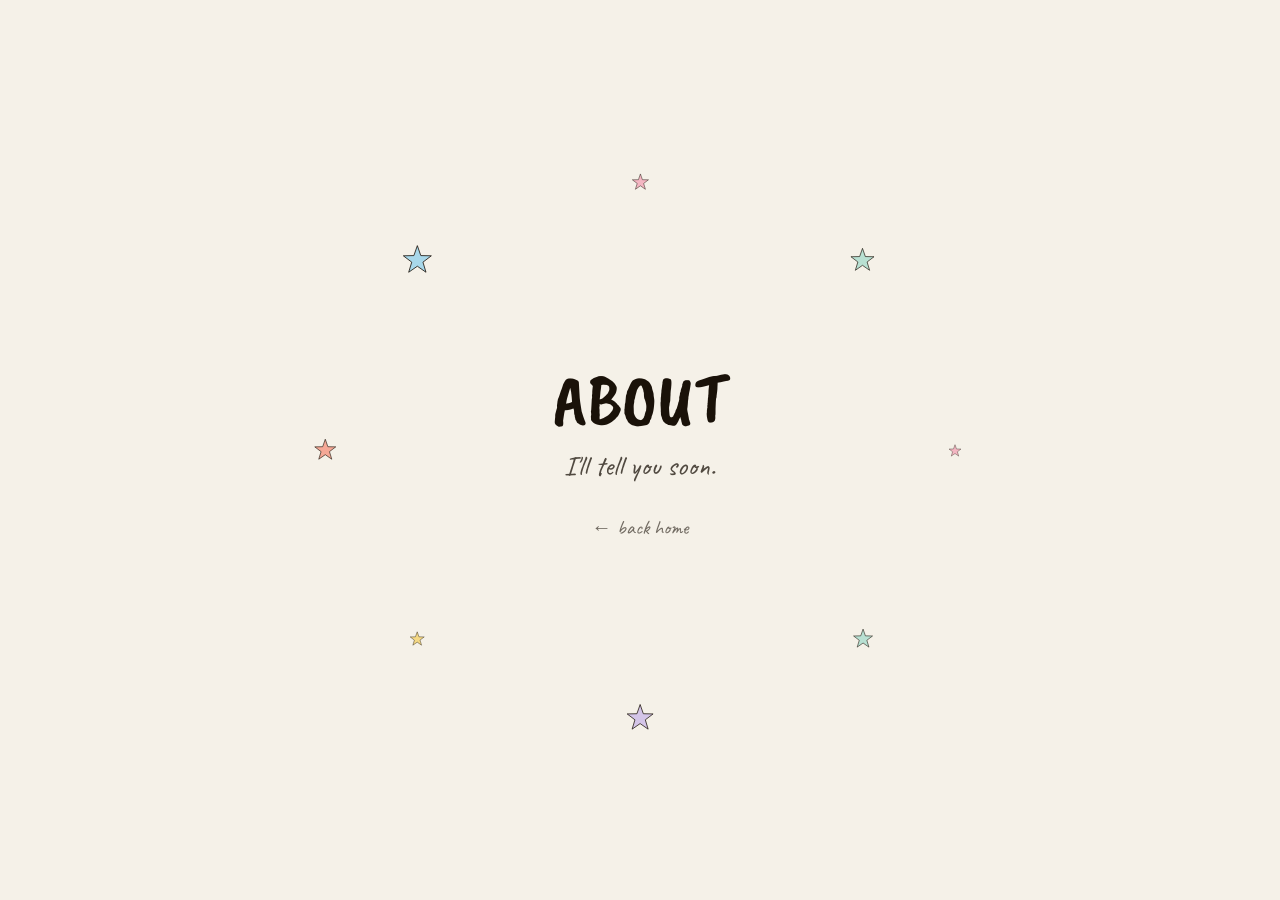
==== about/index.html @ 20982b91 "Accessibility basics - Viewport: remove user-scalable=no (homepage, socials, puppet-garbage,   onlyf" ====
<!DOCTYPE html>
<html lang="en">
<head>
<meta charset="UTF-8">
<meta name="viewport" content="width=device-width, initial-scale=1.0">
<title>ABOUT, Arlena Marie</title>
<meta name="description" content="I'll tell you soon.">
 <link rel="icon" href="/favicon.ico" sizes="48x48">
 <link rel="icon" href="/images/favicon-32.png" type="image/png" sizes="32x32">
 <link rel="icon" href="/images/favicon-192.png" type="image/png" sizes="192x192">
 <link rel="apple-touch-icon" href="/apple-touch-icon.png">
<link rel="preload" as="font" type="font/woff2" href="/assets/fonts/caveat-latin.woff2" crossorigin>
<link rel="preload" as="font" type="font/woff2" href="/assets/fonts/caveat-brush-latin.woff2" crossorigin>
<link rel="stylesheet" href="/assets/site.css">
<style>
  body {
    display:flex; flex-direction:column;
    align-items:center; justify-content:center;
    color:var(--ink);
    text-align:center; padding:2rem;
  }
  .page-name {
    font-family:'Caveat Brush',cursive;
    font-size:clamp(40px,10vw,72px);
    line-height:1.1; margin-bottom:0.5rem;
  }
  .tagline {
    font-size:clamp(18px,4vw,28px);
    opacity:0.75; margin-bottom:2rem;
  }
  .back {
    font-size:clamp(16px,3vw,20px);
    color:var(--ink); text-decoration:none;
    opacity:0.6; transition:opacity 0.2s;
  }
  .back:hover { opacity:1; }
  .content { position:relative; z-index:1; }
</style>
</head>
<body>
<main>

<div class="orbit-anchor"><div class="orbit-ring" id="orbitRing"></div></div>

<div class="content">
  <div class="page-name" id="pageName"></div>
  <p class="tagline">I'll tell you soon.</p>
  <a href="/" class="back">← back home</a>
</div>

</main>

<script src="/assets/site.js"></script>
<script>
/* ── Page config: stub page (about, bar-art, drinks-at-the-bar, the-never-ending-hero) ── */
Site.title(document.getElementById('pageName'), 'ABOUT', {
  step: 0.13, rot: '5deg', lift: '3px', spd: '2.4s',
  space: { html: '&nbsp;', width: '0.3em', animate: true },
});

/* 8 stars, ellipse 35% of the shorter viewport side by 85% of that, sized 14 to 36 px.
   Positions are set once at load (no resize relayout), as before. */
const r = Math.min(window.innerWidth, window.innerHeight) * 0.35;
Site.orbit(document.getElementById('orbitRing'), {
  count: 8,
  duration: '55s',
  position: 'fixed',
  z: 0,
  item: i => {
    const sz = 14 + ((i * 37) % 100) / 100 * 22;
    return { sz, node: Site.star(sz, Site.palette.stars[i % 6]) };
  },
  radius: () => ({ rx: r, ry: r * 0.85 }),
  relayout: false,
});
</script>
</body>
</html>
---- assets/site.css ----
/* Shared styles for every page on arlenamarie.com.
   Per-page differences (background, orbit speed, wiggle size, glow color)
   are CSS custom properties. Pages set --page-bg in their own <style>;
   site.js sets the orbit and title variables from each page's config. */

/* ── Fonts (self-hosted, Latin subset from Google Fonts, SIL OFL 1.1) ──
   Licences: /assets/fonts/OFL-Caveat.txt and OFL-CaveatBrush.txt.
   Every page preloads both files from its <head>; keep those paths in sync.
   Caveat is a variable font, so one file covers weights 400 to 700. */
@font-face {
  font-family: 'Caveat';
  font-style: normal;
  font-weight: 400 700;
  font-display: swap;
  src: url(/assets/fonts/caveat-latin.woff2) format('woff2');
}

@font-face {
  font-family: 'Caveat Brush';
  font-style: normal;
  font-weight: 400;
  font-display: swap;
  src: url(/assets/fonts/caveat-brush-latin.woff2) format('woff2');
}

/* ── Palette ── */
:root {
  --cream: #f5f1e8;
  --ink: #1a1209;
  --star-1: #f4b6c2;
  --star-2: #b8e0d2;
  --star-3: #d4c5e8;
  --star-4: #f5d985;
  --star-5: #f5a896;
  --star-6: #a8d8ea;
  --page-bg: var(--cream);
}

/* ── Base ── */
*, *::before, *::after { margin: 0; padding: 0; box-sizing: border-box; }

html, body {
  height: 100%;
  background: var(--page-bg);
}

body { font-family: 'Caveat', cursive; }

/* <picture> only picks WebP or the PNG fallback; it adds no box of its own,
   so the <img> lays out exactly as if it were unwrapped */
picture { display: contents; }

/* <main> marks the page content for assistive tech without adding a box,
   so each page's own body layout (flex centering) applies as before */
main { display: contents; }

/* ── Wiggle title ──
   Letters are built by Site.title(). Each page sets --wiggle-rot, --wiggle-lift
   and --wiggle-spd on the title element. Add .glow to the title for the
   pulsing text-shadow (colors in --glow and --glow-faint). */
.wiggle-letter {
  display: inline-block;
  animation: wiggle var(--wiggle-spd, 2.4s) ease-in-out infinite;
  animation-delay: var(--d, 0s);
}

.glow .wiggle-letter {
  animation:
    wiggle var(--wiggle-spd, 3s) ease-in-out infinite,
    glow var(--wiggle-spd, 3s) ease-in-out infinite;
  animation-delay: var(--d, 0s);
}

@keyframes wiggle {
  0%, 100% { transform: rotate(calc(var(--wiggle-rot, 5deg) * -1)) translateY(0); }
  50%      { transform: rotate(var(--wiggle-rot, 5deg)) translateY(calc(var(--wiggle-lift, 4px) * -1)); }
}

@keyframes glow {
  0%, 100% {
    text-shadow:
      0 0 6px var(--glow),
      0 0 12px var(--glow),
      0 0 18px var(--glow);
  }
  50% {
    text-shadow:
      0 0 12px var(--glow),
      0 0 24px var(--glow),
      0 0 40px var(--glow),
      0 0 60px var(--glow-faint);
  }
}

/* ── Orbit ──
   Markup: .orbit-anchor > .orbit-ring > .orbit-item (items added by Site.orbit()).
   The ring spins and each item counter-spins so it stays upright.
   site.js sets --orbit-position, --orbit-z and --orbit-duration per page. */
.orbit-anchor {
  position: var(--orbit-position, fixed);
  top: 50%;
  left: 50%;
  z-index: var(--orbit-z, 1);
  pointer-events: none;
}

.orbit-ring { animation: orbit-spin var(--orbit-duration, 50s) linear infinite; }

.orbit-item {
  position: absolute;
  animation: orbit-unspin var(--orbit-duration, 50s) linear infinite;
}

@keyframes orbit-spin { to { transform: rotate(360deg); } }
@keyframes orbit-unspin { to { transform: rotate(-360deg); } }

/* ── World orbit (homepage, GSAP) ──
   Markup: .orbit-world > .orbit-slot > .orbit-star (added by Site.worldOrbit()).
   Each slot covers .world, so translate(%) on it is a percent of .world. */
.orbit-world {
  position: absolute;
  inset: 0;
  z-index: 1;
  pointer-events: none;
}

.orbit-slot {
  position: absolute;
  inset: 0;
  display: flex;
  align-items: center;
  justify-content: center;
}

.orbit-star svg { display: block; }

/* Letters animated by GSAP get no keyframe wiggle */
[data-motion="gsap"] .wiggle-letter { animation: none; }

/* ── Intro: starting state until the GSAP timeline animates it ──
   html.intro is set in the page <head> (skipped for reduced motion) and
   removed by site.js if GSAP does not arrive within 3 s.
   Stars and letters start hidden. Tiles start visible at half size, so
   they paint on first render (this is what keeps LCP fast). */
.intro .orbit-star,
.intro [data-motion="gsap"] .wiggle-letter { opacity: 0; }
.intro .tile-body { scale: 0.5; }

/* ── Nav tiles (homepage) ──
   .tile owns position (translate) and hover (scale via --s). GSAP transforms only
   the inner .tile-body, because GSAP folds an element's translate/scale
   properties into its own transform and would freeze -50% as pixels. */
.tile {
  position: absolute;
  display: flex;
  flex-direction: column;
  align-items: center;
  text-decoration: none;
  z-index: 5;
  --s: 1;       /* hover scale, tweened by Site.hover() */
  --swap: 0;    /* 0 = idle icon, 1 = hover icon and label dropped 2 px */
  scale: var(--s);
}

/* Until gsap loads (or if it never does): same end states, no tween */
html:not(.motion) .tile:hover { --s: 1.12; --swap: 1; }

.tile-body {
  display: flex;
  flex-direction: column;
  align-items: center;
}

.tile-img {
  position: relative;
  width: clamp(60px, 14vmin, 140px);
  height: clamp(60px, 14vmin, 140px);
}

.tile-img img {
  position: absolute;
  inset: 0;
  width: 100%;
  height: 100%;
  object-fit: contain;
}

.tile-img .idle  { opacity: calc(1 - var(--swap)); }
.tile-img .hover { opacity: var(--swap); }

.tile-label {
  margin-top: 4px;
  font-family: 'Caveat', cursive;
  font-weight: 700;
  font-size: clamp(11px, 2.2vmin, 20px);
  color: var(--ink);
  text-transform: uppercase;
  letter-spacing: 0.04em;
  white-space: nowrap;
  translate: 0 calc(var(--swap) * 2px);
}

/* Hex positions (% of the .world square) */
.tile.pos-t  { top: 1%;  left: 50%; translate: -50% 0; }             /* top center */
.tile.pos-lu { top: 22%; left: 2%; }                                  /* left upper */
.tile.pos-ru { top: 22%; right: 2%; }                                 /* right upper */
.tile.pos-ll { top: 52%; left: 2%; }                                  /* left lower */
.tile.pos-rl { top: 52%; right: 2%; }                                 /* right lower */
.tile.pos-b  { bottom: 0%; left: 50%; translate: -50% 0; }          /* bottom center */

@media (max-width: 480px) {
  .tile-img {
    width: clamp(50px, 18vw, 90px);
    height: clamp(50px, 18vw, 90px);
  }
}

/* ── Back link (fixed, bottom center) ── */
.back-link {
  position: fixed;
  bottom: 24px;
  left: 50%;
  transform: translateX(-50%);
  font-family: 'Caveat', cursive;
  font-size: clamp(16px, 3vmin, 20px);
  color: var(--ink);
  text-decoration: none;
  opacity: 0.5;
  transition: opacity 0.2s;
  z-index: 30;
}

.back-link:hover { opacity: 1; }

/* ── Page transitions: native cross-document view transition ──
   Same-origin links cross-fade in 0.35 s. Browsers without support just
   navigate instantly. Off for reduced motion. */
@view-transition { navigation: auto; }

::view-transition-old(root),
::view-transition-new(root) { animation-duration: 0.35s; }

@media (prefers-reduced-motion: reduce) {
  @view-transition { navigation: none; }
}
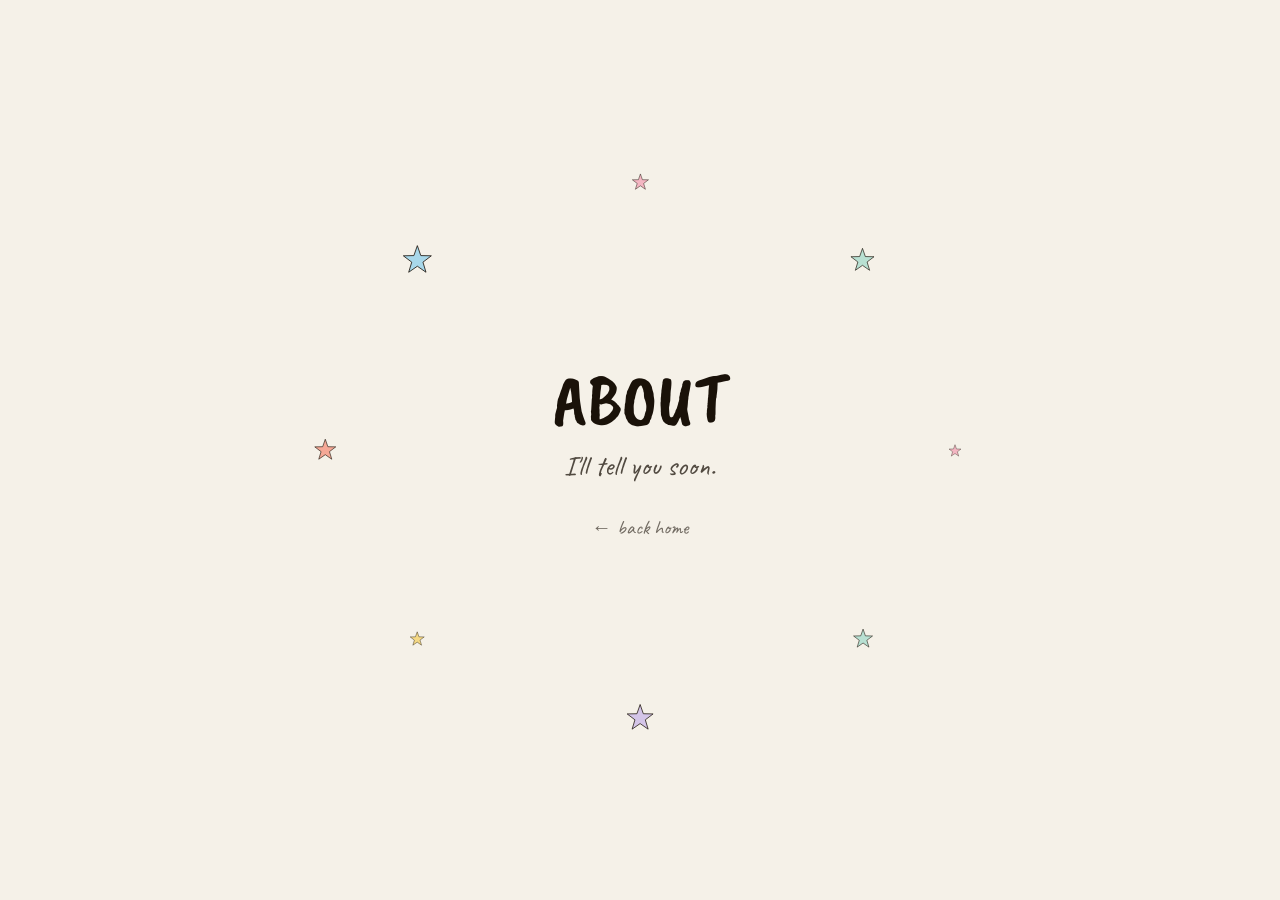
==== commit c0b8d9e5: "Build the Hero episode page Replaces the placeholder. Desktop: title and logline, then one centered " ====
--- a/about/index.html
+++ b/about/index.html
@@ -11,7 +11,7 @@
  <link rel="apple-touch-icon" href="/apple-touch-icon.png">
 <link rel="preload" as="font" type="font/woff2" href="/assets/fonts/caveat-latin.woff2" crossorigin>
 <link rel="preload" as="font" type="font/woff2" href="/assets/fonts/caveat-brush-latin.woff2" crossorigin>
-<link rel="stylesheet" href="/assets/site.css">
+<link rel="stylesheet" href="/assets/site.css?v=ce2efe8">
 <style>
   body {
     display:flex; flex-direction:column;
@@ -50,9 +50,9 @@
 
 </main>
 
-<script src="/assets/site.js"></script>
+<script src="/assets/site.js?v=1839412"></script>
 <script>
-/* ── Page config: stub page (about, bar-art, drinks-at-the-bar, the-never-ending-hero) ── */
+/* ── Page config: stub page (about, bar-art, drinks-at-the-bar) ── */
 Site.title(document.getElementById('pageName'), 'ABOUT', {
   step: 0.13, rot: '5deg', lift: '3px', spd: '2.4s',
   space: { html: '&nbsp;', width: '0.3em', animate: true },
--- a/assets/site.css
+++ b/assets/site.css
@@ -4,9 +4,11 @@
    site.js sets the orbit and title variables from each page's config. */
 
 /* ── Fonts (self-hosted, Latin subset from Google Fonts, SIL OFL 1.1) ──
-   Licences: /assets/fonts/OFL-Caveat.txt and OFL-CaveatBrush.txt.
-   Every page preloads both files from its <head>; keep those paths in sync.
-   Caveat is a variable font, so one file covers weights 400 to 700. */
+   Licences: /assets/fonts/OFL-Caveat.txt, OFL-CaveatBrush.txt, OFL-Nunito.txt.
+   Every page preloads both Caveat files from its <head>; keep those paths in
+   sync. Caveat is a variable font, so one file covers weights 400 to 700.
+   Nunito is weight 800 only (Fontsource 5.3.0 build); pages that use it
+   preload it themselves. */
 @font-face {
   font-family: 'Caveat';
   font-style: normal;
@@ -21,6 +23,14 @@
   font-weight: 400;
   font-display: swap;
   src: url(/assets/fonts/caveat-brush-latin.woff2) format('woff2');
+}
+
+@font-face {
+  font-family: 'Nunito';
+  font-style: normal;
+  font-weight: 800;
+  font-display: swap;
+  src: url(/assets/fonts/nunito-latin-800.woff2) format('woff2');
 }
 
 /* ── Palette ── */
@@ -157,6 +167,7 @@
   align-items: center;
   text-decoration: none;
   z-index: 5;
+  -webkit-tap-highlight-color: transparent;  /* no grey tap flash over the sprite's first frame */
   --s: 1;       /* hover scale, tweened by Site.hover() */
   --swap: 0;    /* 0 = idle icon, 1 = hover icon and label dropped 2 px */
   scale: var(--s);
@@ -171,10 +182,17 @@
   align-items: center;
 }
 
+/* Image box: --box-base by viewport, times the tile's --box-scale (default 1).
+   A larger box grows up and out to both sides through negative margins, so
+   the tile's layout box, and with it the label and the hover scale origin,
+   stay where they are. */
 .tile-img {
+  --box-base: clamp(60px, 14vmin, 140px);
+  --box-grow: calc(var(--box-base) * (var(--box-scale, 1) - 1));
   position: relative;
-  width: clamp(60px, 14vmin, 140px);
-  height: clamp(60px, 14vmin, 140px);
+  width: calc(var(--box-base) * var(--box-scale, 1));
+  height: calc(var(--box-base) * var(--box-scale, 1));
+  margin: calc(-1 * var(--box-grow)) calc(-0.5 * var(--box-grow)) 0;
 }
 
 .tile-img img {
@@ -187,6 +205,37 @@
 
 .tile-img .idle  { opacity: calc(1 - var(--swap)); }
 .tile-img .hover { opacity: var(--swap); }
+
+/* Sprite hover (Site.spriteHover): a one-row sheet over the idle icon.
+   The window is sized the way object-fit: contain sizes the idle icon
+   (--fw x --fh, its natural size, set once the sheet has decoded): as
+   large as fits the tile box at that aspect, centered with auto margins
+   rather than a transform. The sheet is an <img>, not a background, and moves with
+   left, not a transform, so its frames land at the same fractional position
+   as the idle <img> (Chrome snaps backgrounds to whole pixels). --frame
+   (0 to --frames - 1) picks the frame. */
+.tile[data-sprite] .tile-img { container-type: size; }
+.tile-img .sprite {
+  position: absolute;
+  inset: 0;
+  width: min(100cqw, 100cqh * var(--fw) / var(--fh));
+  height: min(100cqh, 100cqw * var(--fh) / var(--fw));
+  margin: auto;
+  overflow: hidden;
+  visibility: hidden;
+  pointer-events: none;
+}
+.tile-img .sprite img {
+  inset: 0 auto auto calc(var(--frame, 0) * -100%);
+  width: calc(var(--frames) * 100%);
+  max-width: none;
+  object-fit: fill;
+}
+/* With a sprite the idle icon ignores --swap: it is frame 0, shown until frame 1 */
+.tile.has-sprite .tile-img .idle { opacity: 1; }
+.tile.sprite-on .sprite { visibility: visible; }
+.tile.sprite-on .tile-img .idle,
+.tile.has-sprite .tile-img .hover { opacity: 0; }
 
 .tile-label {
   margin-top: 4px;
@@ -202,17 +251,14 @@
 
 /* Hex positions (% of the .world square) */
 .tile.pos-t  { top: 1%;  left: 50%; translate: -50% 0; }             /* top center */
-.tile.pos-lu { top: 22%; left: 2%; }                                  /* left upper */
+.tile.pos-lu { top: 22%; left: 2%; --box-scale: calc(165 / 140); }    /* left upper; Lucille is tall and thin, so her box is 165 px where the others are 140 */
 .tile.pos-ru { top: 22%; right: 2%; }                                 /* right upper */
 .tile.pos-ll { top: 52%; left: 2%; }                                  /* left lower */
 .tile.pos-rl { top: 52%; right: 2%; }                                 /* right lower */
 .tile.pos-b  { bottom: 0%; left: 50%; translate: -50% 0; }          /* bottom center */
 
 @media (max-width: 480px) {
-  .tile-img {
-    width: clamp(50px, 18vw, 90px);
-    height: clamp(50px, 18vw, 90px);
-  }
+  .tile-img { --box-base: clamp(50px, 18vw, 90px); }
 }
 
 /* ── Back link (fixed, bottom center) ── */
@@ -234,7 +280,8 @@
 
 /* ── Page transitions: native cross-document view transition ──
    Same-origin links cross-fade in 0.35 s. Browsers without support just
-   navigate instantly. Off for reduced motion. */
+   navigate instantly. Off for reduced motion, which drops transitions only;
+   orbits, wiggles and hover keep running on every page. */
 @view-transition { navigation: auto; }
 
 ::view-transition-old(root),
